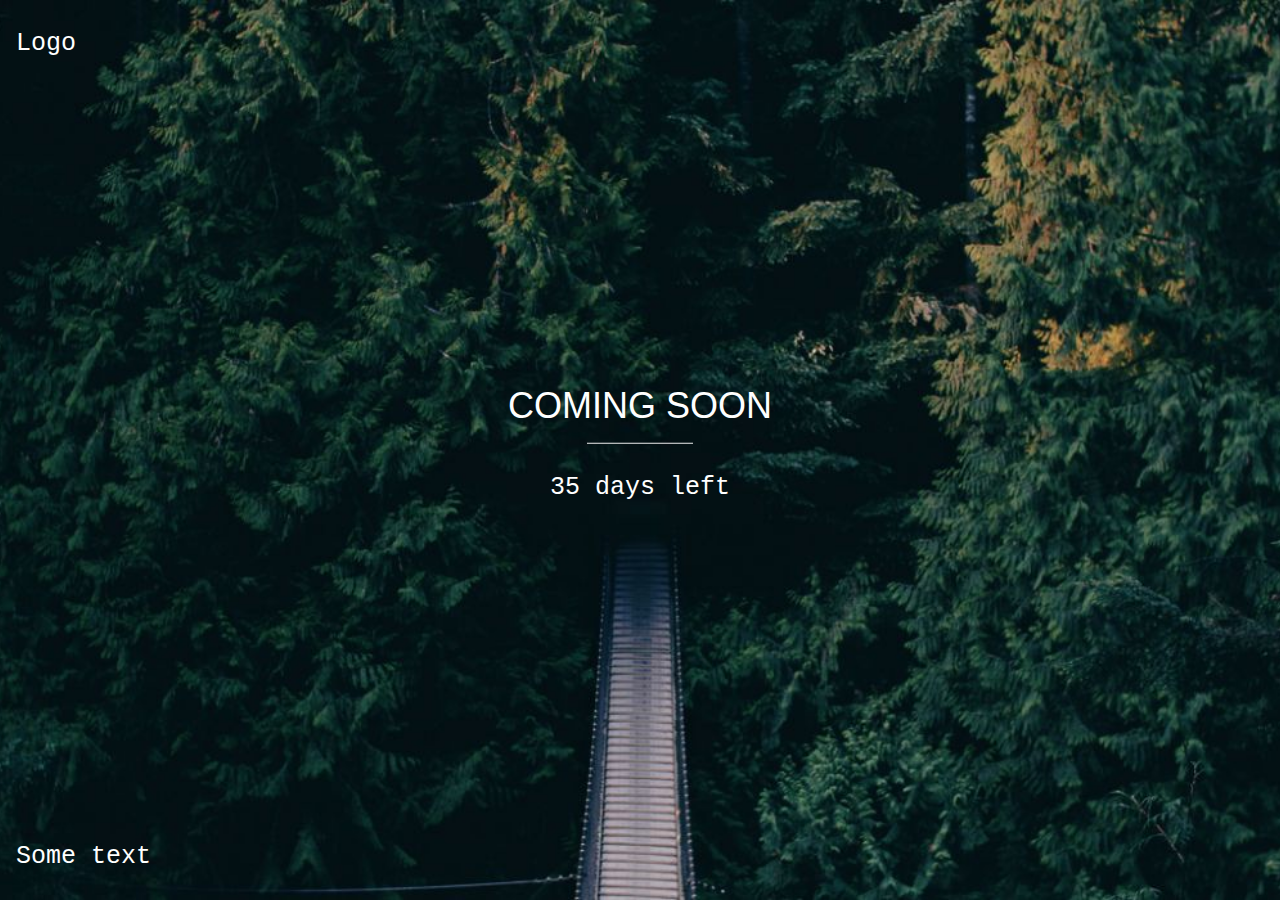
==== huisregels.html @ 162bb27d "12:07" ====
<!DOCTYPE html>
<html>
<head>
    <meta name="viewport" content="width=device-width, initial-scale=1">
    <link rel="stylesheet" href="https://cdnjs.cloudflare.com/ajax/libs/font-awesome/4.7.0/css/font-awesome.min.css">
    <link rel="stylesheet" href="https://www.w3schools.com/w3css/4/w3.css">
    <link href="style_mobile.css" rel="stylesheet">
    <link href="comingsoon.css" rel="stylesheet">
</head>

<body>
<style>
    body, html {
        height: 100%;
        margin: 0;
    }

    .bgimg {
        background-image: url('plaatjes/forestbridge.jpg');
        height: 100%;
        background-position: center;
        background-size: cover;
        position: relative;
        color: white;
        font-family: "Courier New", Courier, monospace;
        font-size: 25px;
    }

    .topleft {
        position: absolute;
        top: 0;
        left: 16px;
    }

    .bottomleft {
        position: absolute;
        bottom: 0;
        left: 16px;
    }

    .middle {
        position: absolute;
        top: 50%;
        left: 50%;
        transform: translate(-50%, -50%);
        text-align: center;
    }

    hr {
        margin: auto;
        width: 40%;
    }
</style>


<div class="bgimg">
    <div class="topleft">
        <p>Logo</p>
    </div>
    <div class="middle">
        <h1>COMING SOON</h1>
        <hr>
        <p>35 days left</p>
    </div>
    <div class="bottomleft">
        <p>Some text</p>
    </div>
</div>


</body>
</html>
---- style_mobile.css ----
@media only screen and (min-width: 320px) {

    /* stijlregels voor browserschermen > 320px en < 720px */
    body {
        font-family: Arial, Helvetica, sans-serif;
        background-color: dodgerblue;
        background-color: white;
    }

    .mobile-container {
        /*max-width: 480px;*/
        margin: auto;
        background-image: url(https://source.unsplash.com/1600x900);
        height: 550px;
        color: white;
        border-radius: 10px;
    }


    .topnav {
        overflow: hidden;
        background-color: #333;
        position: relative;
    }

    .topnav #myLinks {
        display: none;
    }

    .topnav a {
        color: white;
        padding: 16px 16px;
        text-decoration: none;
        font-size: 17px;
        display: block;
    }

    .topnav a.icon {
        background: black;
        display: block;
        position: absolute;
        right: 0;
        top: 0;
    }

    .topnav a:hover {
        background-color: #ddd;
        color: black;
    }

    .active {
        background-color: #4CAF50;
        color: white;
    }

    .photo_box {
        width: 90%;
        margin-top: 20px;
        margin: 0 auto;
        background-color: #dddddd;
    }
    .photo {
        width: 100%;
        margin: 0 auto;
    }
    .w3-container {
        width: 95%;
        margin: 0 auto;
        background-color: white;
        /*border: 1px solid black;*/
    }
    .p_tekst {
        border-bottom: 2px solid black;
    }
    .w3-container p {
        background-color: white;
        font-size: 20px;
    }
    .w3-container h2 {
        display: flex;
        justify-items: center;
        justify-content: center;
    }
    .w3-card-4 {
        background-color: white;
        border: 10px solid black;
        border-radius: 30px;
        z-index: 1;
    }
    .grid {
        display: grid;
        background-color: white;
        color: white;
    }
}

@media only screen and (min-width: 720px) {

    /* stijlregels voor browserschermen > 720px en < 1024px */
    body {
        background-color: yellow;
    }
    .mobile-container {
        /*max-width: 480px;*/
        margin: auto;
        background-image: url(https://source.unsplash.com/1600x900);
        height: 500px;
        color: white;
        border-radius: 10px;
        margin-bottom: 20px;
    }

    .photo_box {
        width: 100%;
        margin: 0 auto;

    }
    .photo {
        width: 100%;
        margin: 0 auto;
    }


}


@media only screen and (min-width:1024px) {

    /* stijlregels voor browserschermen ≥ 1024px */
    body {
        background-color: black;
        color: white;
    }
    .photo {
        width: 50%;
    }


}
---- comingsoon.css ----
.bgimg {
    background-image: url('plaatjes/forestbridge.jpg');
    height: 100%;
    background-position: center;
    background-size: cover;
    position: relative;
    color: white;
    font-family: "Courier New", Courier, monospace;
    font-size: 25px;
}

.topleft {
    position: absolute;
    top: 0;
    left: 16px;
}

.bottomleft {
    position: absolute;
    bottom: 0;
    left: 16px;
}

.middle {
    position: absolute;
    top: 50%;
    left: 50%;
    transform: translate(-50%, -50%);
    text-align: center;
}

hr {
    margin: auto;
    width: 40%;
}
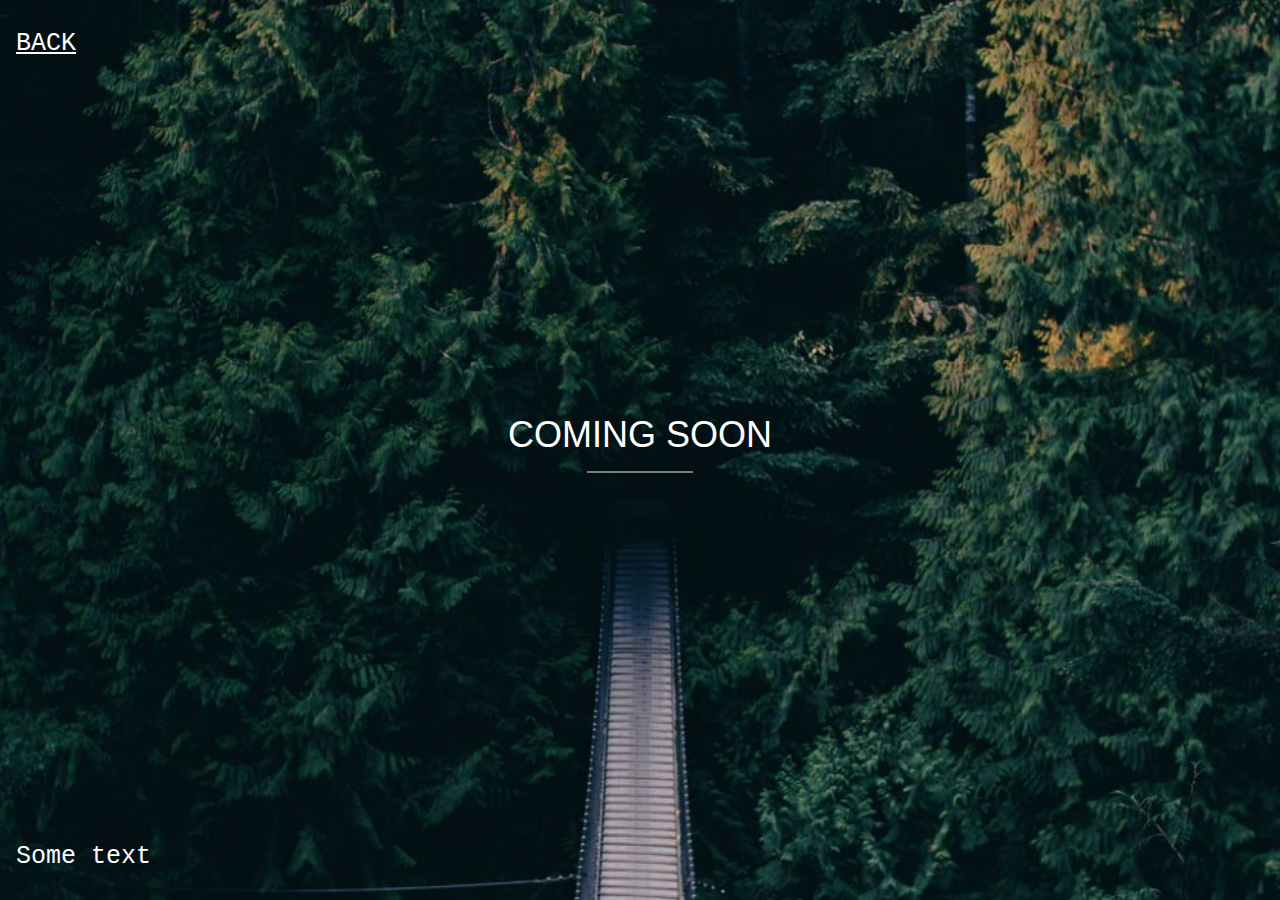
==== commit 87256110: "14:39" ====
--- a/huisregels.html
+++ b/huisregels.html
@@ -55,18 +55,49 @@
 
 <div class="bgimg">
     <div class="topleft">
-        <p>Logo</p>
+        <p><a href="index.html">BACK</a></p>
     </div>
     <div class="middle">
         <h1>COMING SOON</h1>
         <hr>
-        <p>35 days left</p>
+        <p id="demo" style="font-size:30px"></p>
     </div>
     <div class="bottomleft">
         <p>Some text</p>
     </div>
 </div>
 
+<script>
+    // Set the date we're counting down to
+    var countDownDate = new Date("Jul 5, 2019 15:37:25").getTime();
+
+    // Update the count down every 1 second
+    var countdownfunction = setInterval(function() {
+
+        // Get todays date and time
+        var now = new Date().getTime();
+
+        // Find the distance between now an the count down date
+        var distance = countDownDate - now;
+
+        // Time calculations for days, hours, minutes and seconds
+        var days = Math.floor(distance / (1000 * 60 * 60 * 24));
+        var hours = Math.floor((distance % (1000 * 60 * 60 * 24)) / (1000 * 60 * 60));
+        var minutes = Math.floor((distance % (1000 * 60 * 60)) / (1000 * 60));
+        var seconds = Math.floor((distance % (1000 * 60)) / 1000);
+
+        // Output the result in an element with id="demo"
+        document.getElementById("demo").innerHTML = days + "d " + hours + "h "
+            + minutes + "m " + seconds + "s ";
+
+        // If the count down is over, write some text
+        if (distance < 0) {
+            clearInterval(countdownfunction);
+            document.getElementById("demo").innerHTML = "EXPIRED";
+        }
+    }, 1000);
+</script>
+
 
 </body>
 </html>